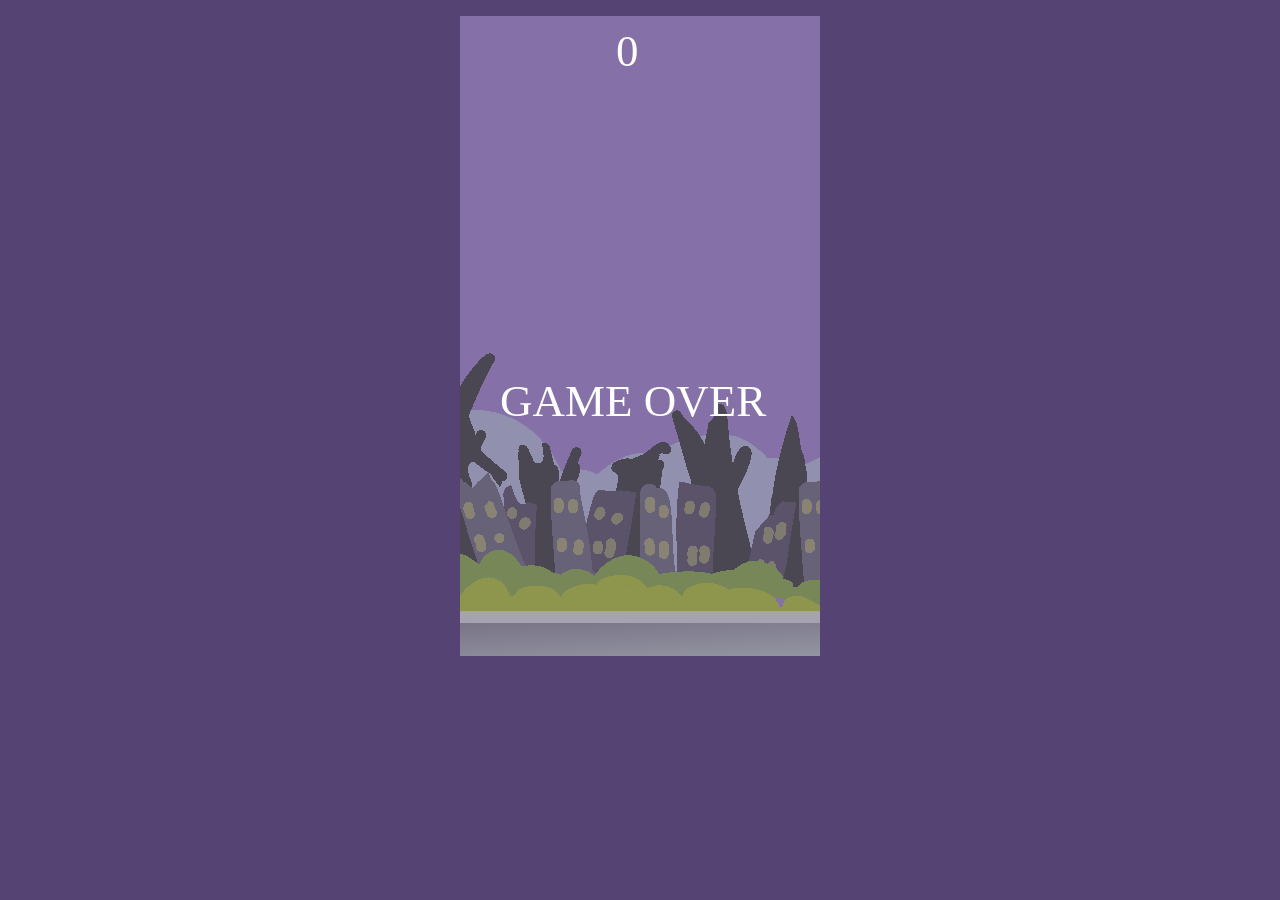
==== index.html @ dbac1ad2 "mudando pra fica em site" ====
<!DOCTYPE html>
<html lang="pt">
    <head>
        <meta charset="UTF-8">
        <meta name="viewport" content="width=device-width, initial-scale=1.0">
        <title>FabPird</title>
        <link rel="stylesheet" href="estilo.css">
        <script src="board.js"></script>
    </head>
    <body>
        <p></p>
        <canvas id="board"></canvas>
        
    </body>
</html>
---- estilo.css ----
body {
    font-family: 'Segoe UI', Tahoma, Geneva, Verdana, sans-serif;
    text-align: center;
    background-color: #554373;

}

#board {

    background-color: rgb(177, 149, 255);
    background-image: url("./fabird.png");
}
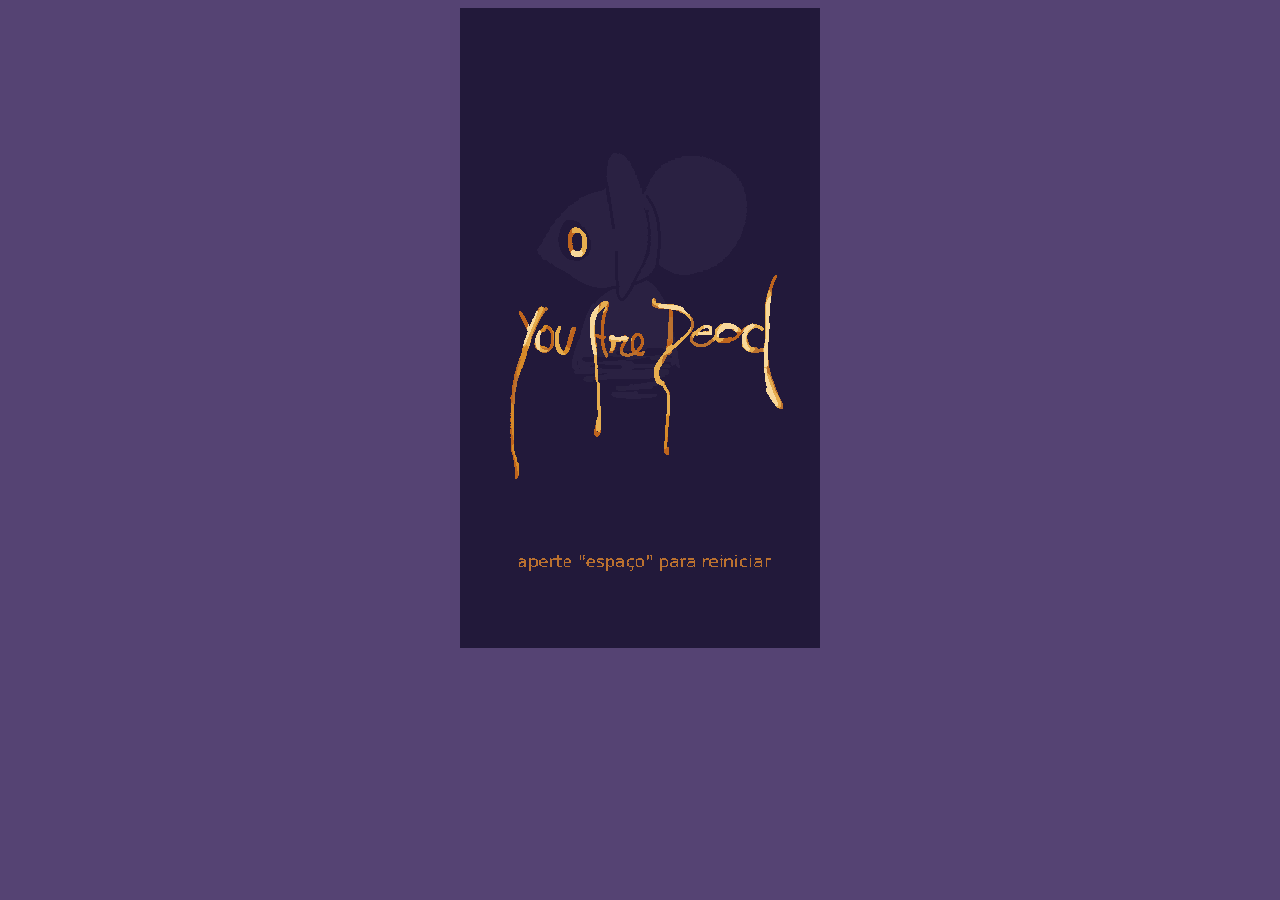
==== commit 979ebe66: "update" ====
--- a/index.html
+++ b/index.html
@@ -3,13 +3,11 @@
     <head>
         <meta charset="UTF-8">
         <meta name="viewport" content="width=device-width, initial-scale=1.0">
-        <title>FabPird</title>
+        <title>Drippy Chese</title>
         <link rel="stylesheet" href="estilo.css">
         <script src="board.js"></script>
     </head>
-    <body>
-        <p></p>
+    <body> 
         <canvas id="board"></canvas>
-        
     </body>
 </html>
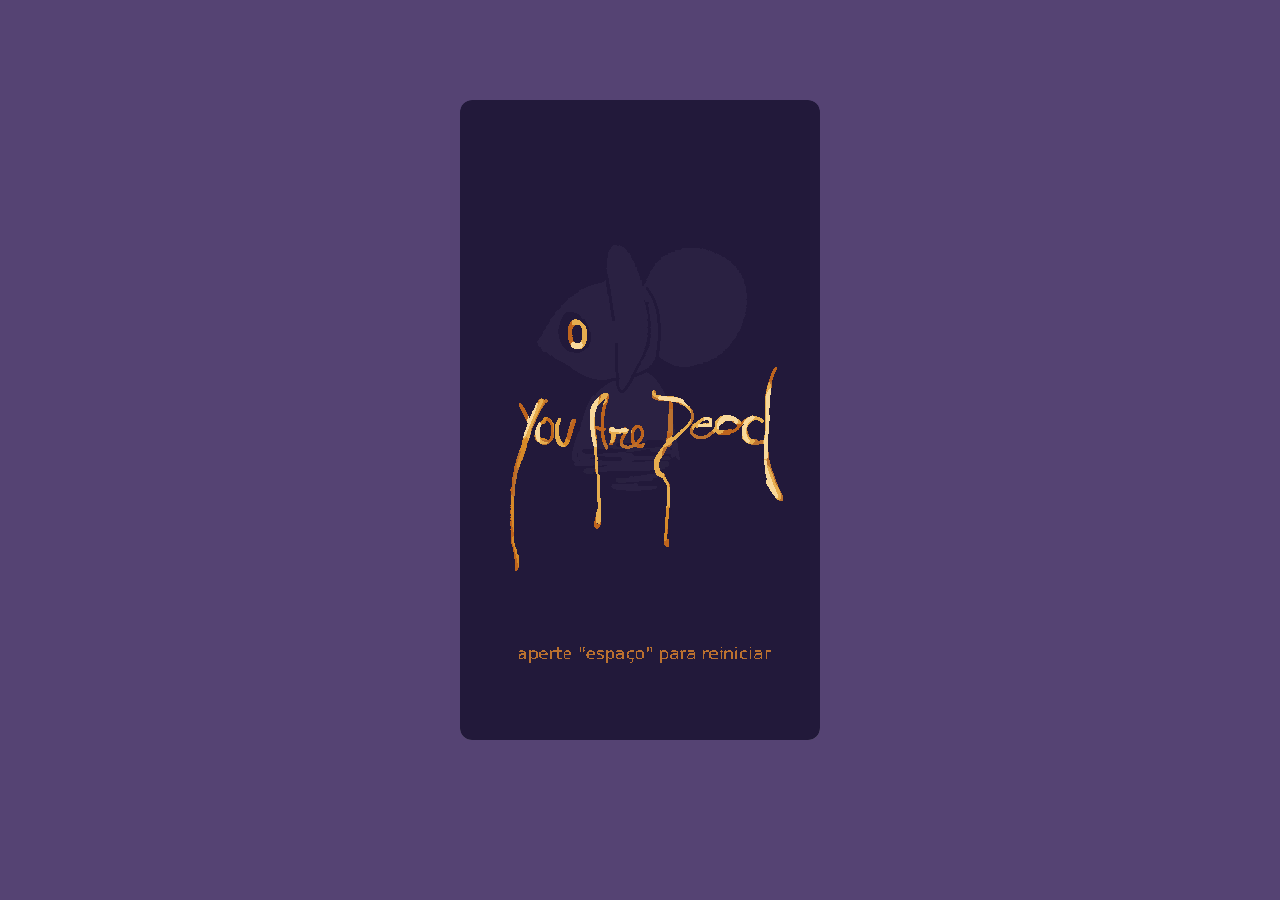
==== commit 110fa949: "mensagem" ====
--- a/index.html
+++ b/index.html
@@ -8,6 +8,7 @@
         <script src="board.js"></script>
     </head>
     <body> 
+
         <canvas id="board"></canvas>
     </body>
 </html>
--- a/estilo.css
+++ b/estilo.css
@@ -1,12 +1,27 @@
 body {
+    display: flex;
+    justify-content: center;
+    align-items: center;
+
     font-family: 'Segoe UI', Tahoma, Geneva, Verdana, sans-serif;
-    text-align: center;
+    
     background-color: #554373;
+    height: 100%;
+    margin: 0%;
+
+    padding: 100px;
+    box-sizing: border-box;
+
 
 }
 
 #board {
+    display: flex;
+    justify-content: center;
+    align-items: center;
 
     background-color: rgb(177, 149, 255);
     background-image: url("./fabird.png");
+
+    border-radius: 12px;  
 }
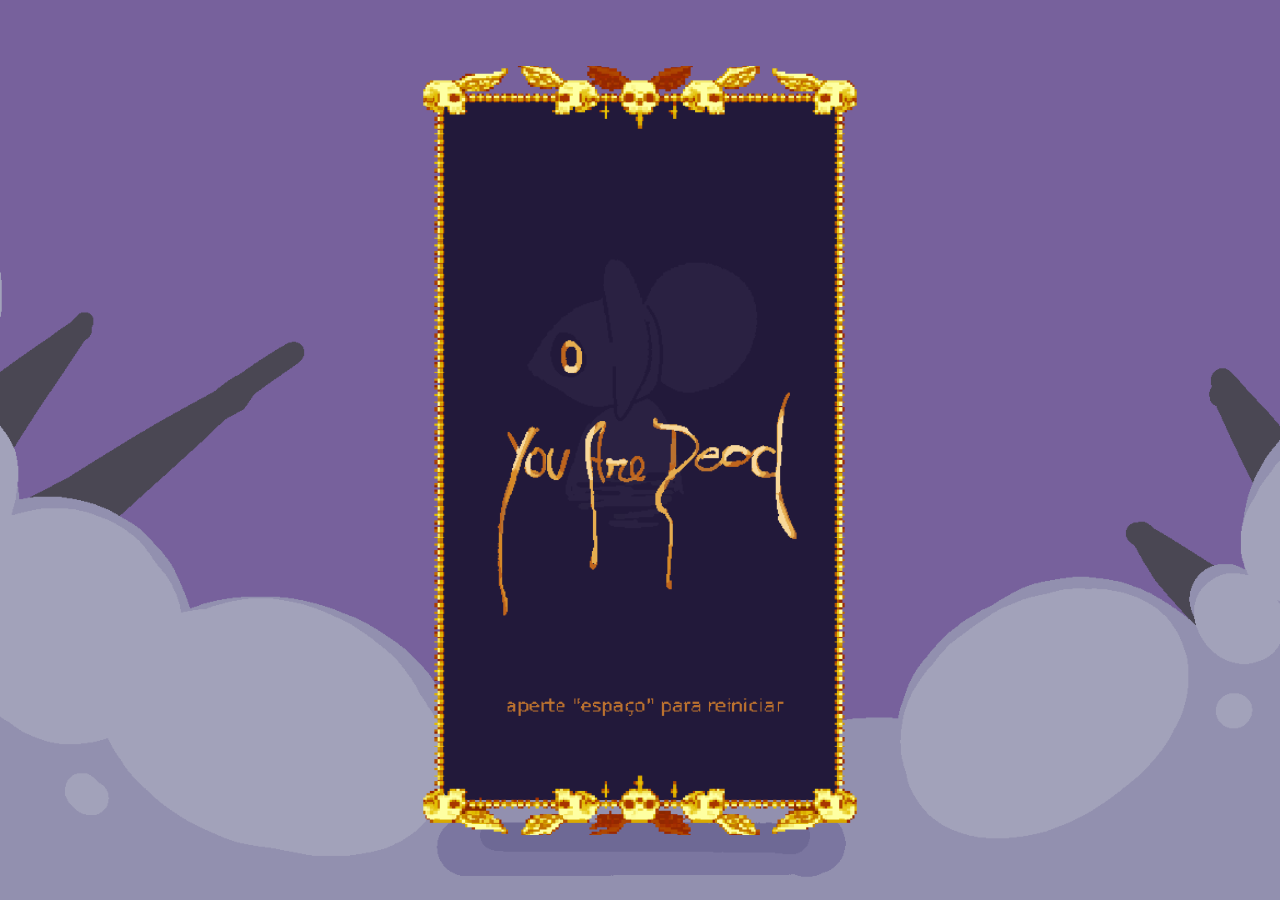
==== commit d18cfd27: "add moldura e fundo" ====
--- a/index.html
+++ b/index.html
@@ -8,7 +8,10 @@
         <script src="board.js"></script>
     </head>
     <body> 
+        <div id="container">
+            <canvas id="board"></canvas>
+            <img id="moldura" src="moldura.png" alt="moldura">
 
-        <canvas id="board"></canvas>
+        </div>
     </body>
 </html>
--- a/estilo.css
+++ b/estilo.css
@@ -2,26 +2,48 @@
     display: flex;
     justify-content: center;
     align-items: center;
+    height: 100vh;
+    margin: 0;
+
+    background-image: url('background.png');
+    background-size: cover;       /* cobre toda a tela */
+    background-position: center;  /* centraliza */
+    background-repeat: no-repeat; /* não repete */
 
     font-family: 'Segoe UI', Tahoma, Geneva, Verdana, sans-serif;
-    
     background-color: #554373;
-    height: 100%;
-    margin: 0%;
 
-    padding: 100px;
-    box-sizing: border-box;
 
 
 }
 
+#container {
+    position: relative;
+    width: min(90vw, 394px);
+    aspect-ratio: 394 / 699;
+}
+
 #board {
-    display: flex;
-    justify-content: center;
-    align-items: center;
+
+    width: 100%;
+    height:100%;
+    display: block;
+    border-radius: 12px;  
 
     background-color: rgb(177, 149, 255);
     background-image: url("./fabird.png");
 
-    border-radius: 12px;  
+    
+}
+
+#moldura {
+    position: absolute;
+    inset: 0;
+    width: 100%;
+    height: 100%;
+    object-fit: fill; /* ou contain se quiser preservar sem esticar */
+    pointer-events: none;
+    transform: scale(1.1);
+    transform-origin: center;
+
 }
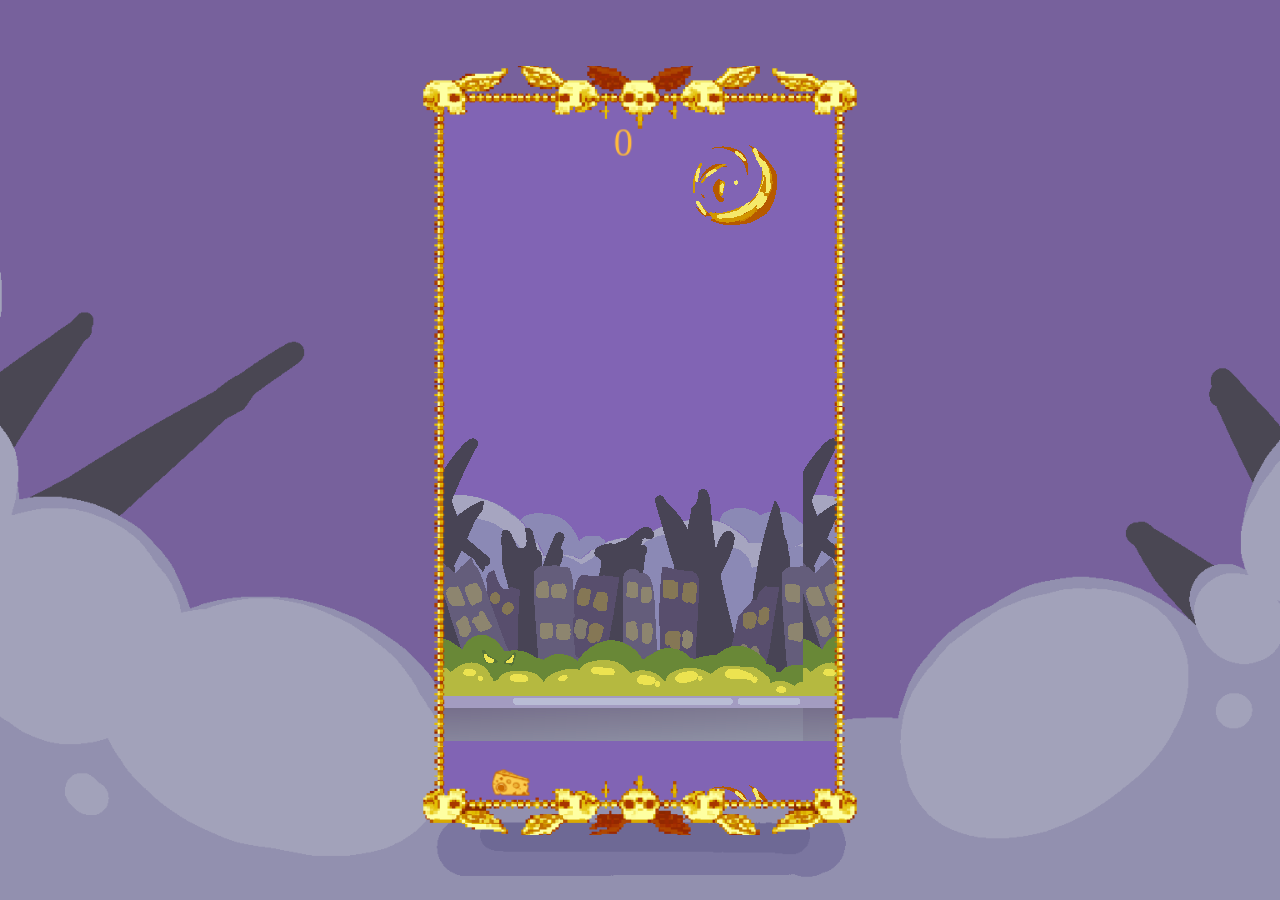
==== commit 6c1e0207: "icone '-'" ====
--- a/index.html
+++ b/index.html
@@ -6,6 +6,8 @@
         <title>Drippy Chese</title>
         <link rel="stylesheet" href="estilo.css">
         <script src="board.js"></script>
+        
+        <link rel="icon" href="icone.png" type="image/png">
     </head>
     <body> 
         <div id="container">
